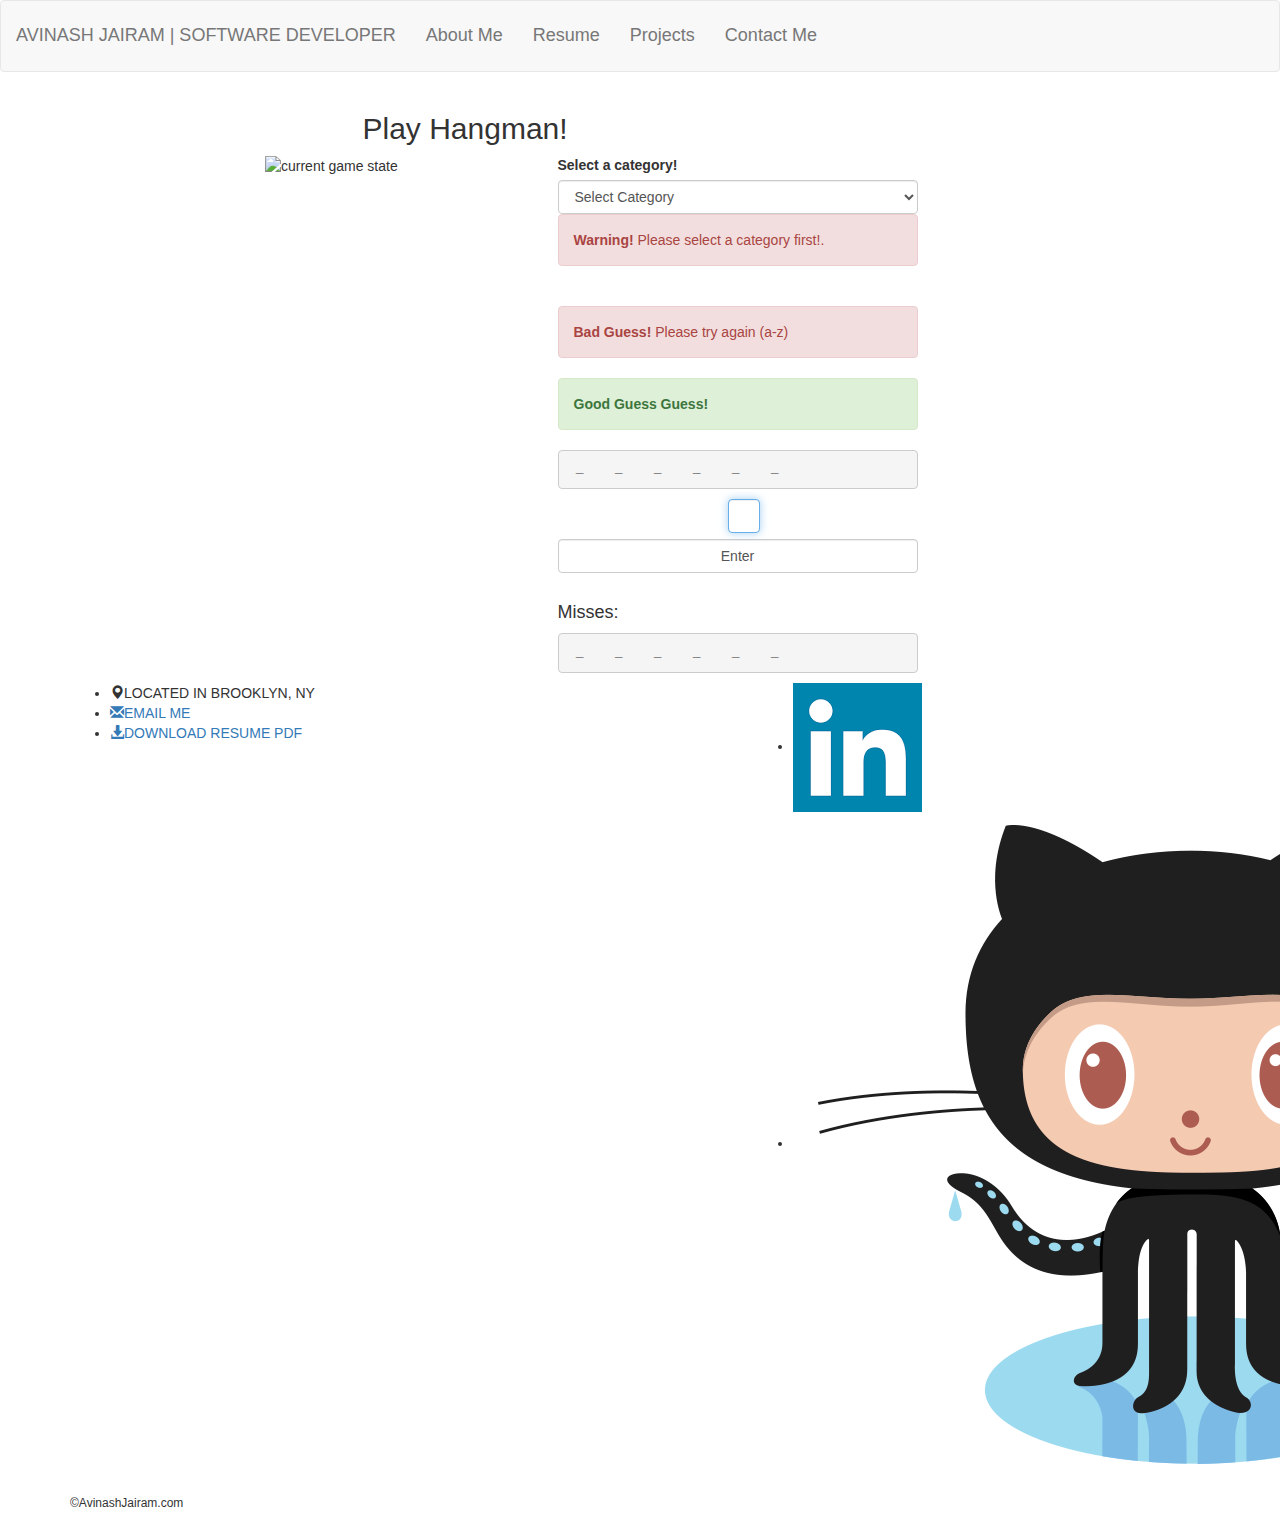
==== Play_Hangman.html @ c5ac0ff1 "Hangman game file added to portfolio repository" ====
<!DOCTYPE html>

<html>

<head>
	<meta charset="utf-8">
	<meta name="viewport" content="width=device-width, initial-scale=1">
	<title>Play Hangman</title>
	
	<script src="https://ajax.googleapis.com/ajax/libs/jquery/2.2.0/jquery.min.js"></script>
	<link type="text/css" rel="stylesheet" href="https://maxcdn.bootstrapcdn.com/bootstrap/3.3.6/css/bootstrap.min.css"/>
	<script src="https://maxcdn.bootstrapcdn.com/bootstrap/3.3.6/js/bootstrap.min.js" type="text/javascript"/></script>
	<link type="text/css" rel="stylesheet" href="./stylesheet.css"/>
	<link type="text/css" rel="stylesheet" href="./stylesheets/style1.css"/>


	<meta name="viewport" content="width=device-width, initial-scale=1">
	
	<script src="./hangmanJavaScript.js"></script>




</head>

<body>
  <div>
	<nav class="navbar navbar-default">
	  		<div class="container-fluid">
	    		<!-- Brand and toggle get grouped for better mobile display -->
				<div class="navbar-header">
	  				<button type="button" class="navbar-toggle collapsed" data-toggle="collapse" data-target="#bs-example-navbar-collapse-1" aria-expanded="false">
	    				<span class="sr-only">Toggle navigation</span>
	    				<span class="icon-bar"></span>
				        <span class="icon-bar"></span>
				        <span class="icon-bar"></span>
	  				</button>
	  				<div class="pushRight">
	 					<a class="navbar-brand" href="./index.php"><h4>AVINASH JAIRAM | SOFTWARE DEVELOPER</h4></a>
	 				</div>
				</div>

	    		<!-- Collect the nav links, forms, and other content for toggling -->
			    <div class="collapse navbar-collapse" id="bs-example-navbar-collapse-1">
			      <ul class="nav navbar-nav">
			        <li class=""><a href="./index.php"><h4>About Me </h4><span class="sr-only">(current)</span></a></li>
			        <li><a href="./resume.php"><h4>Resume</h4></a></li>
			        <li><a href="./projects.php"><h4>Projects</h4></a></li>
			        <li><a href="./contact.php"><h4>Contact Me</h4></a></li>		        
			      </ul>
			     
			     <!--
			      <ul class="nav navbar-nav navbar-right">
			      	<li><a href="https://www.linkedin.com/in/ajairam"><img class="social" src="./images/linkedin.png"/></a></li>
			        <li><a href="https://github.com/Avinash-Jairam"><img class="social" src="./images/github.png"/></a></li>		
			      </ul>-->
			   </div><!-- /.navbar-collapse -->
	  </div><!-- /.container-fluid -->
	</nav>
 </div>



<div class="container box">
	<div class ="row">
		<div class="col-md-6 col-md-offset-3">
			<h2>Play Hangman!</h2>
		</div>

	</div>
	<div class = "row">
		<div class="">
				<div class="col-md-2" id="">
     			 </div>
			<div class="col-md-3" id="pics">
				<img id="pic" src="./hangmanImages/Image1.gif" alt = "current game state"/>

				<br>
			</div>

			<div id="playingArea" class="col-md-4">
				<label>Select a category!</label>

				<select class="form-control"  id="menu"  onchange="getCategory(this.value);">
					<option value="select">Select Category</option>
					<option value="states">U.S. State</option>
					<option value="countries">Country</option>
					<option value="animal">Animal</option>
					<option value="occupation">Occupation/Job</option>
					<option value="appliance">Household Appliance</option>
					<option value="furniture">Furniture</option>
					<option value="fruit">Fruit</option>
					<option value="transport">Transportation</option>
					<option value="music">Musical Instrument</option>
					<option value="mlbTeams">MLB Teams</option>
					<option value="nbaTeams">NBA Teams</option>
					<option value="nhlTeams">NHL Teams</option>
					<option value="nflTeams">NFL Teams</option>
				</select>

				

				<div id = "statusMessage">
				</div>
				
				

				<div class="alert alert-danger" id="selectCategory">

					  <strong>Warning!</strong> Please select a category first!.
				 	
				</div>

				<br>

			<!-- 	<div id = "statusMessage">
				</div> -->

				<div class="alert alert-danger" id="statusMessage1">
					<strong>Bad Guess!</strong> Please try again (a-z)
				</div>

				<div class="alert alert-success" id="statusMessage2">
					<strong>Good Guess Guess!</strong> 
				</div>
						

			<!-- 	<div class="alert alert-danger" id="invalidInput">
					<strong>Invalid Input!</strong> Please enter a single letter (a-z)
				</div> -->


				<div id="wordlines">				
					<pre> _    _    _    _    _    _ </pre>
				</div>

				<div id="" class="col-md-6 col-md-offset-3">

					<div id="input" >
						<div class="col-md-5 col-md-offset-4" >
							<input class="form-control" id="userInput" type="text" maxlength="1"  value ="" autofocus="autofocus" name="input" ></input>
						</div>
						<br><br>

						
						
					</div>				
				</div>

			
					<button id="button" class="form-control" onclick="handleInput();">Enter</button><br>
					<h4>Misses:</h4>
				
					<div id="misses">
							
						<pre id="missesBlankLines"> _    _    _    _    _    _ </pre>
					</div>
			</div>

		</div>
	</div>
</div>

	<div class="container contentContainer pushDown" id="footer">
			<div class="row">
				<div class="col-md-4 alignLeft" >					
						<ul>
							<li><span class=" leftFooter glyphicon glyphicon-map-marker"></span>LOCATED IN BROOKLYN, NY</li>
							<li><a href="./contact.php"><span class="leftFooter glyphicon glyphicon-envelope"></span>EMAIL ME</a></li>					
							<li id="resume"><a href="./Resume.pdf"><span class="leftFooter glyphicon glyphicon-download-alt"></span>DOWNLOAD RESUME PDF</a></li>
						</ul>
					
				</div>

				<div class="col-md-3" >
					
				</div>

				<div class="col-md-5 omaha" >
									
					   <ul >
				      	<li class="socialFooter"><a href="https://www.linkedin.com/in/ajairam"><img class="social" src="./images/linkedin.png"/></a></li>
				        <li class="socialFooter"><a href="https://github.com/avinashjairam"><img class="social" src="./images/github.png"/></a></li>		
				      </ul>	 					
				</div>

				
			</div>
		</div>

		<div class="container contentContainer">
			<div class="row">
				<div class="col-md-12 center" >
					<h6>&copyAvinashJairam.com  <?php echo date("Y") ?> </h6>
				</div>
			</div>
		</div>
	







</body>

</html>
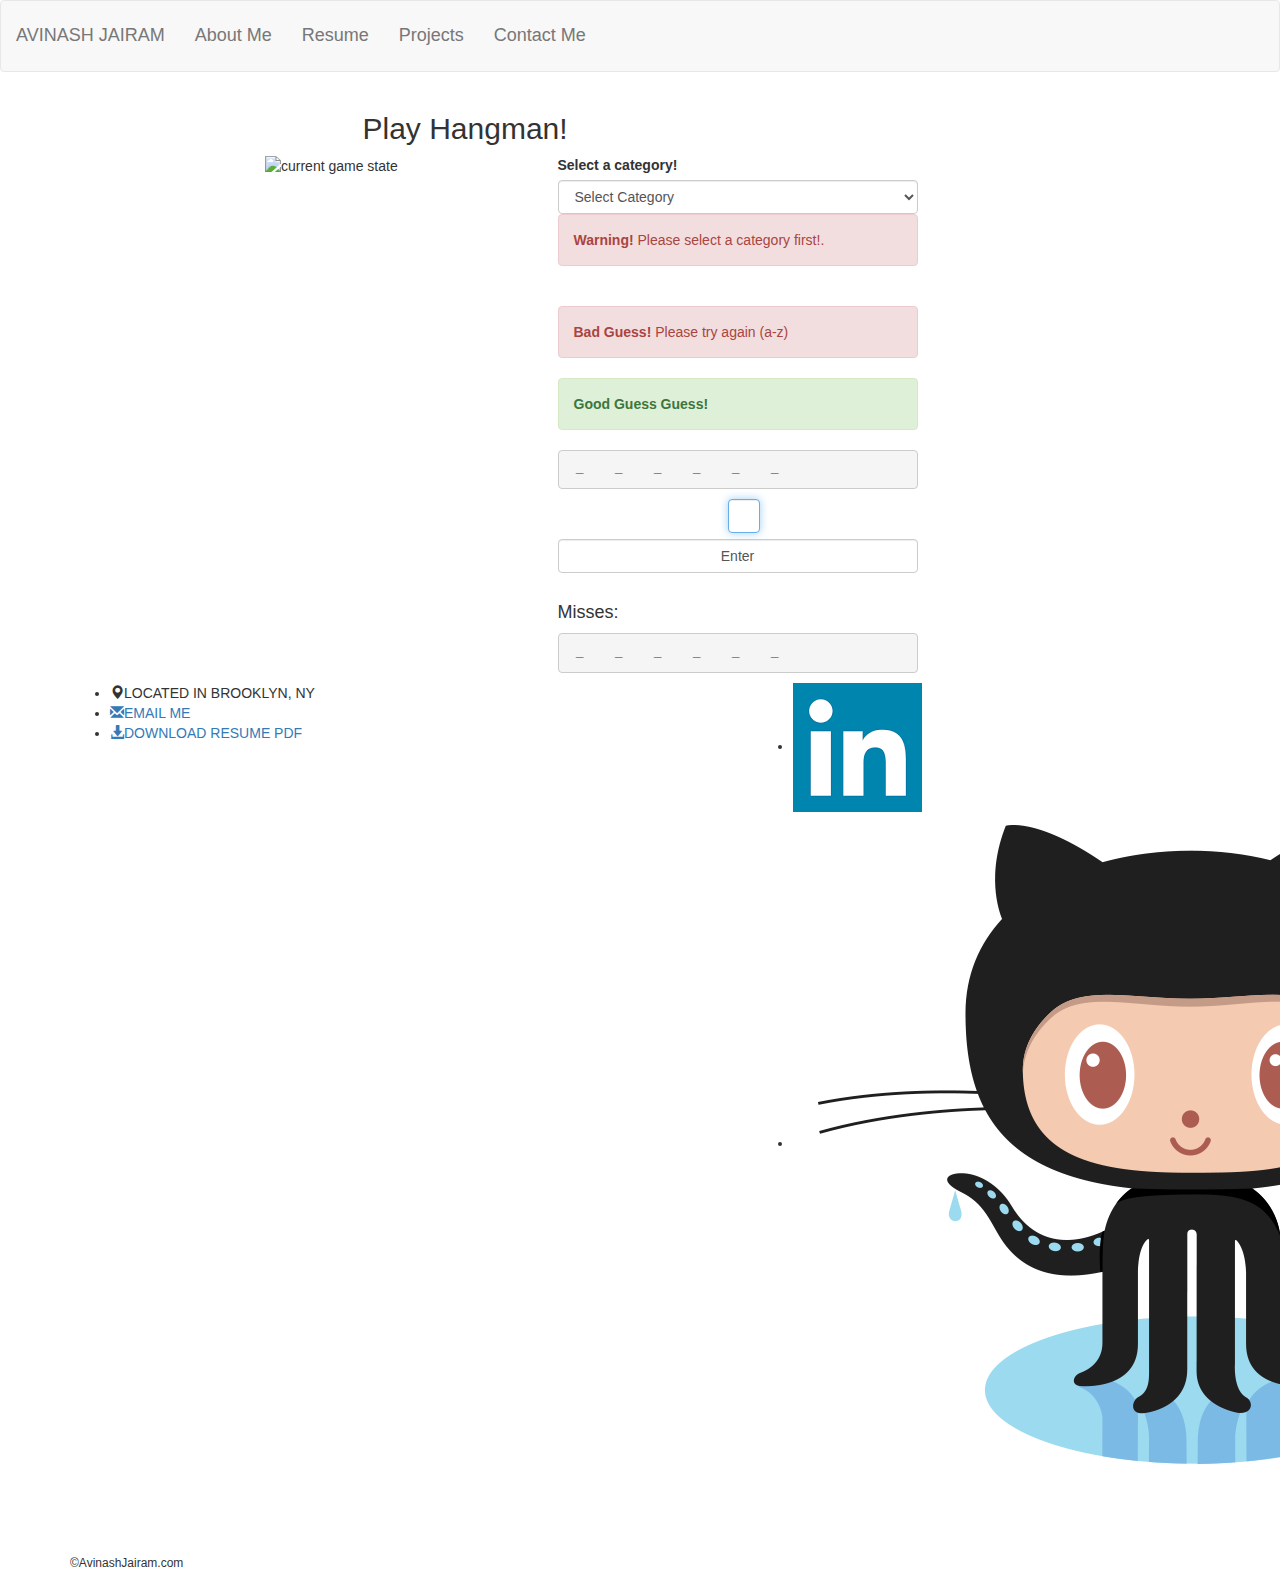
==== commit d85479ea: "creating a new look for the website" ====
--- a/Play_Hangman.html
+++ b/Play_Hangman.html
@@ -36,7 +36,7 @@
 				        <span class="icon-bar"></span>
 	  				</button>
 	  				<div class="pushRight">
-	 					<a class="navbar-brand" href="./index.php"><h4>AVINASH JAIRAM | SOFTWARE DEVELOPER</h4></a>
+	 					<a class="navbar-brand" href="./index.php"><h4>AVINASH JAIRAM</h4></a>
 	 				</div>
 				</div>
 
@@ -187,7 +187,7 @@
 				
 			</div>
 		</div>
-
+		  <br><br><br>
 		<div class="container contentContainer">
 			<div class="row">
 				<div class="col-md-12 center" >
